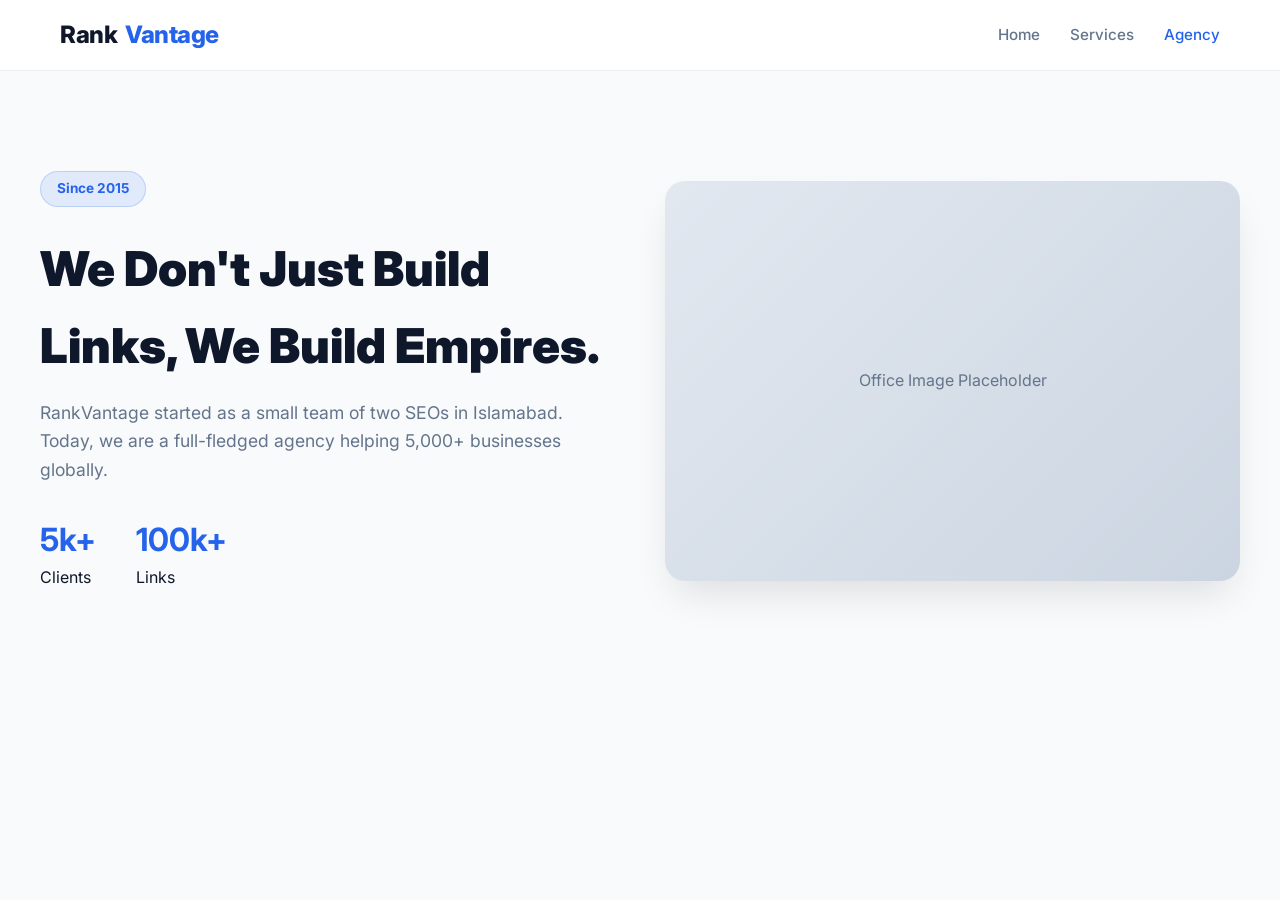
==== pages/about.html @ 9b6e5571 "Add files via upload" ====
<!DOCTYPE html>
<html lang="en" data-theme="light">
<head>
    <meta charset="UTF-8">
    <meta name="viewport" content="width=device-width, initial-scale=1.0">
    <title>About Us | RankVantage</title>
    <link rel="stylesheet" href="../css/style.css">
    <link rel="stylesheet" href="../css/responsive.css">
    <link rel="stylesheet" href="../css/pages.css">
    <link href="https://fonts.googleapis.com/css2?family=Inter:wght@400;600;900&display=swap" rel="stylesheet">
</head>
<body>
    <header class="site-header">
        <div class="container header-inner">
            <a href="../index.html" class="logo">Rank<span>Vantage</span></a>
            <nav class="desktop-nav">
                <a href="../index.html">Home</a>
                <a href="services.html">Services</a>
                <a href="about.html" style="color:var(--primary);">Agency</a>
            </nav>
        </div>
    </header>

    <main class="container section-padding">
        <div class="about-grid reveal-up">
            <div class="about-text">
                <span class="badge-pill">Since 2015</span>
                <h1 class="page-title">We Don't Just Build Links, We Build Empires.</h1>
                <p style="color:var(--text-muted); font-size:1.1rem;">RankVantage started as a small team of two SEOs in Islamabad. Today, we are a full-fledged agency helping 5,000+ businesses globally.</p>
                
                <div class="stats-row">
                    <div>
                        <h3 style="font-size:2rem; color:var(--primary);">5k+</h3>
                        <p>Clients</p>
                    </div>
                    <div>
                        <h3 style="font-size:2rem; color:var(--primary);">100k+</h3>
                        <p>Links</p>
                    </div>
                </div>
            </div>
            <div class="about-image-wrapper">
                <!-- Placeholder for office image -->
                <div class="about-img" style="height:400px; background:linear-gradient(135deg, #e2e8f0, #cbd5e1); display:flex; align-items:center; justify-content:center; color:#64748b;">
                    Office Image Placeholder
                </div>
            </div>
        </div>
    </main>

    <div class="mobile-dock">
        <a href="../index.html" class="dock-btn secondary-btn">Home</a>
        <a href="https://wa.me/923285796234" class="dock-btn primary-btn">Chat</a>
    </div>

    <script src="../js/main.js"></script>
</body>
</html>
---- css/style.css ----
/* =========================================
   1. CORE VARIABLES & THEME SETUP
   ========================================= */
:root {
    /* Brand Colors */
    --primary: #2563EB;      /* Royal Blue */
    --primary-gradient: linear-gradient(135deg, #2563EB 0%, #4F46E5 100%);
    --accent: #10B981;       /* Success Green */
    --danger: #EF4444;       /* Red for errors */
    
    /* Backgrounds */
    --bg-body: #F8FAFC;
    --surface: #FFFFFF;
    --surface-hover: #F1F5F9;
    --border-color: rgba(148, 163, 184, 0.2);
    
    /* Text */
    --text-main: #0F172A;
    --text-muted: #64748B;
    --text-light: #94A3B8;

    /* UI Effects */
    --glass: rgba(255, 255, 255, 0.9);
    --shadow-sm: 0 2px 4px rgba(0,0,0,0.02);
    --shadow-md: 0 12px 24px -6px rgba(0,0,0,0.08);
    --shadow-lg: 0 20px 40px -10px rgba(0,0,0,0.12);
    --radius: 16px;
    --dock-height: 80px; /* Space for mobile bottom nav */
    --container: 1200px;
}

/* Dark Mode Variables */
[data-theme="dark"] {
    --bg-body: #0B1120;
    --surface: #1E293B;
    --surface-hover: #334155;
    --border-color: rgba(255,255,255,0.1);
    --text-main: #F8FAFC;
    --text-muted: #CBD5E1;
    --text-light: #64748B;
    --glass: rgba(15, 23, 42, 0.85);
    --shadow-md: 0 12px 24px -6px rgba(0,0,0,0.5);
}

/* =========================================
   2. GLOBAL RESET & TYPOGRAPHY
   ========================================= */
* { margin: 0; padding: 0; box-sizing: border-box; }
html { scroll-behavior: smooth; font-size: 16px; }

body {
    font-family: 'Inter', sans-serif;
    background: var(--bg-body);
    color: var(--text-main);
    line-height: 1.6;
    overflow-x: hidden;
    padding-bottom: 0; /* JS will adjust for dock if needed */
    transition: background 0.3s ease, color 0.3s ease;
}

a { text-decoration: none; color: inherit; transition: 0.3s; }
ul { list-style: none; }
img, svg { display: inline-block; vertical-align: middle; }
button, input, select { font-family: inherit; outline: none; }

.container {
    max-width: var(--container);
    margin: 0 auto;
    padding: 0 20px;
    width: 100%;
}

/* =========================================
   3. PREMIUM BUTTONS & INPUTS
   ========================================= */
/* Solid Button (Gradient) */
.btn-solid, button[type="submit"] {
    display: inline-flex;
    align-items: center;
    justify-content: center;
    gap: 8px;
    padding: 12px 32px;
    background: var(--primary-gradient);
    color: #fff;
    border: none;
    border-radius: 50px;
    font-weight: 600;
    font-size: 1rem;
    cursor: pointer;
    box-shadow: 0 4px 12px rgba(37, 99, 235, 0.3);
    transition: all 0.3s cubic-bezier(0.4, 0, 0.2, 1);
}

.btn-solid:hover, button[type="submit"]:hover {
    transform: translateY(-2px);
    box-shadow: 0 8px 20px rgba(37, 99, 235, 0.4);
    filter: brightness(1.1);
}

/* Outline Button */
.btn-outline {
    display: inline-flex;
    align-items: center;
    justify-content: center;
    gap: 8px;
    padding: 12px 32px;
    background: transparent;
    color: var(--text-main);
    border: 2px solid var(--border-color);
    border-radius: 50px;
    font-weight: 600;
    cursor: pointer;
    transition: all 0.3s ease;
}

.btn-outline:hover {
    border-color: var(--primary);
    color: var(--primary);
    background: rgba(37,99,235,0.05);
}

/* Pulse Animation for Main CTA */
.pulse-anim { animation: pulseGlow 2s infinite; }
@keyframes pulseGlow {
    0% { box-shadow: 0 0 0 0 rgba(37, 99, 235, 0.4); }
    70% { box-shadow: 0 0 0 15px rgba(37, 99, 235, 0); }
    100% { box-shadow: 0 0 0 0 rgba(37, 99, 235, 0); }
}

/* =========================================
   4. HEADER & NAVIGATION
   ========================================= */
.top-banner {
    background: var(--text-main);
    color: var(--bg-body);
    text-align: center;
    padding: 8px;
    font-size: 0.85rem;
    font-weight: 600;
    z-index: 1001;
    position: relative;
}

.site-header {
    position: sticky; top: 0; z-index: 1000;
    background: var(--glass);
    backdrop-filter: blur(16px);
    -webkit-backdrop-filter: blur(16px);
    border-bottom: 1px solid var(--border-color);
    transition: all 0.3s ease;
}

.header-inner {
    display: flex; justify-content: space-between; align-items: center;
    height: 70px;
}

.logo {
    font-size: 1.5rem; font-weight: 800;
    display: flex; align-items: center; gap: 8px;
    color: var(--text-main); letter-spacing: -0.5px;
}
.logo span { color: var(--primary); }

.desktop-nav { display: flex; gap: 30px; }
.desktop-nav a {
    font-weight: 500; font-size: 0.95rem; color: var(--text-muted);
    position: relative; padding: 5px 0;
}
.desktop-nav a:hover { color: var(--primary); }
.desktop-nav a::after {
    content: ''; position: absolute; bottom: 0; left: 0;
    width: 0; height: 2px; background: var(--primary);
    transition: width 0.3s;
}
.desktop-nav a:hover::after { width: 100%; }

/* --- Fixed Dropdown UI --- */
.header-actions { display: flex; align-items: center; gap: 15px; }

.currency-selector { position: relative; }
.currency-selector select {
    appearance: none; /* Remove default arrow */
    -webkit-appearance: none;
    background: var(--surface);
    border: 1px solid var(--border-color);
    padding: 8px 30px 8px 12px;
    border-radius: 8px;
    color: var(--text-main);
    font-weight: 600;
    font-size: 0.85rem;
    cursor: pointer;
    transition: 0.3s;
}
.currency-selector::after {
    content: '';
    position: absolute;
    right: 10px; top: 50%;
    transform: translateY(-40%);
    border: 5px solid transparent;
    border-top-color: var(--text-muted);
    pointer-events: none;
}
.currency-selector select:hover { border-color: var(--primary); }

#theme-toggle {
    background: var(--surface);
    border: 1px solid var(--border-color);
    width: 36px; height: 36px;
    border-radius: 50%;
    display: flex; align-items: center; justify-content: center;
    cursor: pointer; color: var(--text-main);
    transition: 0.3s;
}
#theme-toggle:hover { background: var(--surface-hover); border-color: var(--text-muted); }
[data-theme="light"] .moon-icon { display: block; }
[data-theme="light"] .sun-icon { display: none; }
[data-theme="dark"] .moon-icon { display: none; }
[data-theme="dark"] .sun-icon { display: block; }

/* QR Code */
.desktop-qr-trigger {
    position: relative; cursor: pointer;
    font-weight: 600; color: var(--accent);
    padding: 8px 12px; border-radius: 8px;
    background: rgba(16, 185, 129, 0.1);
    font-size: 0.9rem;
}
.qr-popup {
    position: absolute; top: 50px; right: 0;
    background: var(--surface); padding: 12px;
    border-radius: 12px; box-shadow: var(--shadow-lg);
    opacity: 0; visibility: hidden;
    transform: translateY(10px); transition: 0.3s;
    width: 160px; text-align: center; border: 1px solid var(--border-color);
}
.desktop-qr-trigger:hover .qr-popup { opacity: 1; visibility: visible; transform: translateY(0); }

/* =========================================
   5. HERO & AURORA ANIMATION
   ========================================= */
.hero-section {
    position: relative; padding: 120px 0 80px;
    text-align: center; overflow: hidden;
}

.aurora-bg {
    position: absolute; top: -50%; left: -50%;
    width: 200%; height: 200%;
    background: radial-gradient(circle, rgba(37,99,235,0.1) 0%, rgba(16,185,129,0.05) 30%, transparent 60%);
    filter: blur(80px);
    animation: rotate 20s linear infinite;
    z-index: -1;
}
@keyframes rotate { from { transform: rotate(0deg); } to { transform: rotate(360deg); } }

.badge-pill {
    display: inline-block;
    padding: 6px 16px;
    background: rgba(37, 99, 235, 0.1);
    color: var(--primary);
    border-radius: 30px;
    font-size: 0.85rem; font-weight: 700;
    margin-bottom: 24px;
    border: 1px solid rgba(37,99,235,0.2);
}

.hero-title {
    font-size: clamp(2.5rem, 5vw, 4.5rem);
    font-weight: 900; line-height: 1.1; margin-bottom: 20px;
    letter-spacing: -1px;
}
.typing-text {
    background: linear-gradient(to right, var(--primary), var(--accent));
    -webkit-background-clip: text; -webkit-text-fill-color: transparent;
}

.hero-desc {
    max-width: 600px; margin: 0 auto 40px;
    font-size: 1.15rem; color: var(--text-muted);
}

/* Audit Form */
.audit-form {
    display: flex; gap: 8px;
    background: var(--surface);
    padding: 6px; border-radius: 50px;
    border: 1px solid var(--border-color);
    box-shadow: var(--shadow-md);
    max-width: 500px; margin: 0 auto;
    transition: 0.3s;
}
.audit-form:focus-within { border-color: var(--primary); box-shadow: 0 0 0 4px rgba(37,99,235,0.1); }
.audit-form input {
    flex: 1; border: none; background: transparent;
    padding: 0 20px; font-size: 1rem; color: var(--text-main);
}

/* Trust Proof Graph */
.trust-proof { display: flex; justify-content: center; margin-top: 50px; }
.proof-card {
    background: var(--surface);
    padding: 15px 25px; border-radius: 12px;
    border: 1px solid var(--border-color);
    box-shadow: var(--shadow-sm);
    display: flex; align-items: center; gap: 20px;
}
.proof-text strong { display: block; color: var(--accent); font-size: 1.1rem; }
.proof-text span { font-size: 0.85rem; color: var(--text-muted); }

/* =========================================
   6. SECTIONS (Marquee, Comparison)
   ========================================= */
.marquee-section {
    padding: 30px 0; background: var(--surface);
    border-top: 1px solid var(--border-color);
    border-bottom: 1px solid var(--border-color);
    overflow: hidden; white-space: nowrap;
}
.marquee-content { display: inline-flex; gap: 60px; animation: marquee 30s linear infinite; }
.marquee-content span {
    display: flex; align-items: center; gap: 10px;
    font-weight: 700; color: var(--text-light); font-size: 1.2rem;
}
@keyframes marquee { 0% { transform: translateX(0); } 100% { transform: translateX(-50%); } }

.section-padding { padding: 100px 0; }
.section-header { text-align: center; margin-bottom: 50px; }
.section-header h2 { font-size: 2.5rem; font-weight: 800; margin-bottom: 10px; }
.highlight { color: var(--primary); }

.comparison-table {
    background: var(--surface); border-radius: var(--radius);
    border: 1px solid var(--border-color);
    box-shadow: var(--shadow-md); overflow: hidden;
}
.table-header, .table-row {
    display: grid; grid-template-columns: 1.5fr 1fr 1fr;
    padding: 20px 30px; align-items: center;
}
.table-header { background: var(--text-main); color: var(--surface); font-weight: 700; }
.table-row { border-bottom: 1px solid var(--border-color); }
.table-row:last-child { border: none; }
.col-us { color: var(--accent); font-weight: 700; }
.col-them { color: var(--danger); text-decoration: line-through; opacity: 0.6; }

/* =========================================
   7. PRICING (Desktop Grid)
   ========================================= */
.pricing-bg { background: linear-gradient(180deg, var(--bg-body) 0%, rgba(37,99,235,0.03) 100%); }

.pricing-toggle-container {
    display: flex; align-items: center; justify-content: center; gap: 15px; margin-bottom: 40px;
}
.toggle-label { font-weight: 600; color: var(--text-main); }
.save-badge { background: #FECACA; color: #DC2626; padding: 2px 8px; border-radius: 8px; font-size: 0.75rem; margin-left: 5px; }

/* Switch UI */
.switch { position: relative; display: inline-block; width: 52px; height: 28px; }
.switch input { opacity: 0; width: 0; height: 0; }
.slider {
    position: absolute; cursor: pointer;
    top: 0; left: 0; right: 0; bottom: 0;
    background-color: #CBD5E1; transition: .4s; border-radius: 34px;
}
.slider:before {
    position: absolute; content: "";
    height: 22px; width: 22px; left: 3px; bottom: 3px;
    background-color: white; transition: .4s; border-radius: 50%;
    box-shadow: 0 2px 4px rgba(0,0,0,0.2);
}
input:checked + .slider { background-color: var(--primary); }
input:checked + .slider:before { transform: translateX(24px); }

/* Cards */
.pricing-grid {
    display: grid; grid-template-columns: repeat(3, 1fr); gap: 30px;
    padding: 20px 0; /* Space for shadow */
}

.price-card {
    background: var(--surface);
    border: 1px solid var(--border-color);
    border-radius: var(--radius);
    padding: 40px; text-align: center;
    position: relative;
    transition: transform 0.3s ease, box-shadow 0.3s ease;
    display: flex; flex-direction: column;
}
.price-card:hover { transform: translateY(-8px); box-shadow: var(--shadow-lg); border-color: var(--primary); }

.price-card.popular {
    border: 2px solid var(--primary);
    transform: scale(1.05);
    box-shadow: var(--shadow-md);
    z-index: 2;
}
.price-card.popular:hover { transform: scale(1.05) translateY(-8px); }

.ribbon {
    position: absolute; top: -12px; left: 50%; transform: translateX(-50%);
    background: var(--primary); color: white; padding: 4px 16px;
    border-radius: 20px; font-size: 0.8rem; font-weight: 700;
}

.price-wrapper { margin: 25px 0; color: var(--text-main); }
.currency { font-size: 1.5rem; vertical-align: top; font-weight: 600; }
.amount { font-size: 3.5rem; font-weight: 800; letter-spacing: -2px; }

.features-list { text-align: left; margin-bottom: 30px; flex-grow: 1; }
.features-list li { margin-bottom: 12px; color: var(--text-muted); display: flex; align-items: center; gap: 10px; }

/* =========================================
   8. FAQ (Animated)
   ========================================= */
.accordion { max-width: 800px; margin: 0 auto; }
.accordion-item {
    background: var(--surface); border: 1px solid var(--border-color);
    border-radius: 12px; margin-bottom: 12px; overflow: hidden;
}
.accordion-header {
    width: 100%; text-align: left; padding: 20px;
    background: transparent; border: none; cursor: pointer;
    font-weight: 600; font-size: 1.05rem; color: var(--text-main);
    display: flex; justify-content: space-between; align-items: center;
}
.accordion-body {
    max-height: 0; overflow: hidden;
    transition: max-height 0.3s ease-out;
    padding: 0 20px; color: var(--text-muted);
}
.accordion-item.active .accordion-body { max-height: 200px; padding-bottom: 20px; }
.arrow { transition: transform 0.3s; font-size: 1.2rem; }
.accordion-item.active .arrow { transform: rotate(45deg); }

/* =========================================
   9. ROI CALCULATOR
   ========================================= */
.roi-calc-box {
    background: var(--surface);
    border: 1px solid var(--border-color);
    border-radius: 24px;
    padding: 50px;
    max-width: 900px;
    margin: 0 auto;
    box-shadow: var(--shadow-md);
    position: relative;
    overflow: hidden;
    text-align: center;
    transition: transform 0.3s ease;
}

.roi-calc-box::before {
    content: '';
    position: absolute; top: 0; left: 0; width: 100%; height: 6px;
    background: var(--primary-gradient);
}

.roi-calc-box h2 { font-size: 2rem; margin-bottom: 10px; font-weight: 800; }
.roi-calc-box p { color: var(--text-muted); margin-bottom: 40px; }

.calc-inputs {
    display: grid; grid-template-columns: repeat(3, 1fr);
    gap: 25px; text-align: left; margin-bottom: 40px;
}
.calc-inputs label {
    display: block; font-size: 0.85rem; font-weight: 700;
    text-transform: uppercase; color: var(--text-muted);
    margin-bottom: 10px; letter-spacing: 0.5px;
}
.calc-inputs input {
    width: 100%; padding: 15px; border: 1px solid var(--border-color);
    background: var(--bg-body); border-radius: 12px;
    font-size: 1.1rem; font-weight: 600; color: var(--text-main);
    transition: all 0.3s ease;
}
.calc-inputs input:focus {
    border-color: var(--primary);
    box-shadow: 0 0 0 4px rgba(37, 99, 235, 0.1);
    background: var(--surface);
}

.calc-result {
    background: var(--bg-body); padding: 30px;
    border-radius: 16px; border: 1px dashed var(--border-color);
    display: inline-block; min-width: 300px;
}
.calc-result h3 { font-size: 0.9rem; color: var(--text-muted); margin-bottom: 5px; text-transform: uppercase; }
.calc-result span {
    display: block; font-size: 3.5rem; font-weight: 900;
    background: linear-gradient(135deg, #10B981 0%, #059669 100%);
    -webkit-background-clip: text; -webkit-text-fill-color: transparent;
    line-height: 1;
}

/* =========================================
   10. MEET THE TEAM
   ========================================= */
.team-scroller {
    display: flex; gap: 30px; overflow-x: auto;
    padding: 20px 10px 40px;
    scroll-snap-type: x mandatory;
    scrollbar-width: none;
}
.team-scroller::-webkit-scrollbar { display: none; }

.team-card {
    min-width: 260px; background: var(--surface);
    border: 1px solid var(--border-color); border-radius: 20px;
    padding: 40px 20px; text-align: center;
    scroll-snap-align: center; transition: all 0.3s cubic-bezier(0.4, 0, 0.2, 1);
    position: relative; overflow: hidden;
}
.team-card:hover {
    transform: translateY(-10px);
    box-shadow: var(--shadow-lg); border-color: var(--primary);
}

.team-img {
    width: 120px; height: 120px; margin: 0 auto 20px;
    border-radius: 50%; padding: 4px;
    background: linear-gradient(135deg, var(--border-color), var(--border-color));
    position: relative;
}
.team-card:hover .team-img { background: var(--primary-gradient); }

.team-img img, .team-img div {
    width: 100%; height: 100%; border-radius: 50%;
    object-fit: cover; background-color: #ddd;
    border: 4px solid var(--surface);
}
.team-card h4 { font-size: 1.25rem; font-weight: 700; margin-bottom: 5px; color: var(--text-main); }
.team-card span { font-size: 0.9rem; color: var(--primary); font-weight: 600; display: block; margin-bottom: 15px; }

/* =========================================
   11. PREMIUM FOOTER STYLES
   ========================================= */
.site-footer {
    background: #0B1120; color: #94A3B8;
    padding: 80px 0 100px; /* Space for dock */
    position: relative; font-size: 0.95rem;
}

.footer-border {
    position: absolute; top: 0; left: 0; width: 100%; height: 1px;
    background: linear-gradient(90deg, transparent, var(--primary), transparent);
}

.footer-grid {
    display: grid; grid-template-columns: 1.5fr 1fr 1fr 1.2fr;
    gap: 40px; margin-bottom: 60px;
}

.brand-col .footer-logo {
    font-size: 1.8rem; font-weight: 800; color: #fff;
    display: inline-block; margin-bottom: 15px;
}
.brand-col .footer-logo span { color: var(--primary); }
.footer-desc { line-height: 1.6; margin-bottom: 25px; opacity: 0.8; }

.social-links { display: flex; gap: 12px; }
.social-links a {
    width: 40px; height: 40px; background: rgba(255,255,255,0.05);
    border-radius: 50%; display: flex; align-items: center; justify-content: center;
    color: #fff; transition: all 0.3s cubic-bezier(0.175, 0.885, 0.32, 1.275);
    border: 1px solid rgba(255,255,255,0.05);
}
.social-links a:hover {
    background: var(--primary); transform: translateY(-5px);
    box-shadow: 0 5px 15px rgba(37,99,235,0.4);
}
.social-links svg { width: 18px; height: 18px; }

.links-col h5, .newsletter-col h5 {
    color: #fff; font-size: 1.1rem; margin-bottom: 20px; font-weight: 700;
}
.links-col ul li { margin-bottom: 12px; }
.links-col ul li a { position: relative; transition: 0.3s; display: inline-block; }
.links-col ul li a:hover { color: #fff; transform: translateX(5px); text-shadow: 0 0 10px rgba(255,255,255,0.2); }

.newsletter-col p { margin-bottom: 15px; font-size: 0.9rem; }
.footer-form {
    display: flex; background: rgba(255,255,255,0.05);
    padding: 5px; border-radius: 50px;
    border: 1px solid rgba(255,255,255,0.1); margin-bottom: 25px;
}
.footer-form input {
    flex: 1; background: transparent; border: none;
    padding: 10px 15px; color: #fff; font-size: 0.9rem;
}
.footer-form button {
    background: var(--primary); border: none;
    width: 40px; height: 40px; border-radius: 50%;
    color: #fff; cursor: pointer; display: flex; align-items: center; justify-content: center;
    transition: 0.3s;
}
.footer-form button:hover { transform: scale(1.05); background: #fff; color: var(--primary); }

.payment-methods p { font-size: 0.8rem; margin-bottom: 8px; font-weight: 600; opacity: 0.7; }
.pay-icons { display: flex; gap: 15px; align-items: center; }
.pay-icon { opacity: 0.6; transition: 0.3s; height: 24px; width: auto; }
.pay-icon:hover { opacity: 1; filter: drop-shadow(0 0 5px rgba(255,255,255,0.5)); }

.footer-bottom {
    border-top: 1px solid rgba(255,255,255,0.05);
    padding-top: 30px; display: flex; justify-content: space-between; align-items: center;
    font-size: 0.85rem;
}

.dev-credit {
    background: rgba(255,255,255,0.03); padding: 6px 12px;
    border-radius: 20px; border: 1px solid rgba(255,255,255,0.05);
}
.dev-credit a { color: var(--accent); font-weight: 700; }
.dev-credit .heart { display: inline-block; animation: heartBeat 1.5s infinite; }
@keyframes heartBeat { 0%, 100% { transform: scale(1); } 50% { transform: scale(1.3); } }

/* =========================================
   12. MOBILE DOCK, SCROLL, SKELETON, TOAST
   ========================================= */
/* Scroll Progress */
.scroll-progress-container {
    position: fixed; top: 0; left: 0; width: 100%; height: 3px;
    background: transparent; z-index: 99999;
}
.scroll-progress-bar {
    height: 100%; background: var(--accent); width: 0%;
    box-shadow: 0 0 10px var(--accent);
}

/* Skeleton Loader */
#skeleton-overlay {
    position: fixed; inset: 0; background: var(--bg-body);
    z-index: 999999; padding: 100px 5%; transition: opacity 0.5s;
}
.loading #skeleton-overlay { opacity: 1; visibility: visible; }
body:not(.loading) #skeleton-overlay { opacity: 0; visibility: hidden; pointer-events: none; }
.sk-card { height: 200px; background: rgba(0,0,0,0.05); border-radius: 12px; animation: shimmer 1.5s infinite; margin-bottom: 20px; }
@keyframes shimmer { 0% { opacity: 0.5; } 50% { opacity: 1; } 100% { opacity: 0.5; } }

/* Mobile Dock */
.mobile-dock {
    position: fixed; bottom: 20px; left: 50%; transform: translateX(-50%);
    width: 90%; max-width: 400px; height: 70px;
    background: rgba(255, 255, 255, 0.9);
    backdrop-filter: blur(20px); -webkit-backdrop-filter: blur(20px);
    border: 1px solid rgba(255,255,255,0.5);
    border-radius: 40px;
    display: flex; justify-content: space-between; padding: 8px;
    box-shadow: 0 10px 30px rgba(0,0,0,0.2);
    z-index: 9999;
    display: none; /* Hidden on desktop */
}
[data-theme="dark"] .mobile-dock { background: rgba(30, 41, 59, 0.9); border-color: rgba(255,255,255,0.1); }

.dock-btn {
    flex: 1; display: flex; align-items: center; justify-content: center; gap: 8px;
    border-radius: 30px; font-weight: 600; font-size: 0.9rem; transition: 0.2s;
}
.dock-btn:active { transform: scale(0.95); }
.secondary-btn { color: var(--text-main); }
.primary-btn { background: #25D366; color: #fff; box-shadow: 0 4px 15px rgba(37, 211, 102, 0.3); }

/* Toast Coupon */
.toast-coupon {
    position: fixed; bottom: 30px; left: 30px;
    background: var(--text-main); color: var(--surface);
    padding: 12px 20px; border-radius: 50px;
    display: flex; align-items: center; gap: 15px;
    box-shadow: 0 15px 40px rgba(0,0,0,0.25);
    z-index: 10000; border: 1px solid rgba(255,255,255,0.1);
    animation: slideUpToast 0.6s cubic-bezier(0.175, 0.885, 0.32, 1.275);
    max-width: 400px;
}
@keyframes slideUpToast {
    from { transform: translateY(100px) scale(0.9); opacity: 0; }
    to { transform: translateY(0) scale(1); opacity: 1; }
}
.toast-content { display: flex; align-items: center; gap: 12px; font-size: 0.95rem; }
.toast-content p strong { color: #FCD34D; }
.code-box {
    background: rgba(255,255,255,0.15); color: #fff;
    padding: 6px 14px; border-radius: 8px; font-weight: 700;
    font-family: monospace; cursor: pointer;
    border: 1px dashed rgba(255,255,255,0.4);
    transition: 0.2s; white-space: nowrap;
}
.code-box:active { transform: scale(0.95); background: rgba(255,255,255,0.25); }
.close-toast {
    font-size: 1.5rem; line-height: 0.5; cursor: pointer;
    opacity: 0.6; transition: 0.2s;
}
.close-toast:hover { opacity: 1; color: var(--danger); }
---- css/responsive.css ----
/* =========================================
   RESPONSIVE LAYOUT & MOBILE FIXES (Final)
   ========================================= */

/* --- 1. DESKTOP OVERRIDES (Ensure no conflicts) --- */
@media screen and (min-width: 1025px) {
    .mobile-dock { display: none !important; } /* Hide dock on PC */
}

/* --- 2. TABLET & SMALL LAPTOP (Max-width: 1024px) --- */
@media screen and (max-width: 1024px) {
    :root { --container: 95%; } /* Add some breathing room */
    
    .hero-title { font-size: 3rem; }
    
    /* Pricing: 2 Columns on Tablet */
    .pricing-grid {
        grid-template-columns: repeat(2, 1fr);
        gap: 20px;
        display: grid; /* Reset grid for tablet */
        overflow-x: visible;
        margin: 0;
        width: 100%;
        padding: 0;
    }
    .price-card.popular { transform: none; border-width: 1px; }
    
    /* Comparison Table: Horizontal Scroll */
    .comparison-table { display: block; overflow-x: auto; white-space: nowrap; }
    .table-header, .table-row { min-width: 600px; grid-template-columns: 200px 1fr 1fr; }
    
    /* Footer: 2 Columns on Tablet */
    .footer-grid {
        grid-template-columns: 1fr 1fr;
        gap: 30px;
    }
}

/* --- 3. MOBILE DEVICES (Max-width: 768px) --- */
@media screen and (max-width: 768px) {
    
    /* --- Typography & Layout --- */
    html { font-size: 15px; }
    .container { padding: 0 15px; }
    
    .hero-title { font-size: 2.2rem; padding: 0 5px; line-height: 1.2; }
    .hero-desc { font-size: 1rem; padding: 0 10px; }
    
    /* --- Header --- */
    .desktop-nav { display: none; } /* Hide Desktop Menu */
    .desktop-qr-trigger { display: none; } /* Hide QR */
    .header-inner { padding: 0 15px; height: 60px; justify-content: space-between; }
    .logo { font-size: 1.3rem; }
    
    /* --- Hero Section --- */
    .hero-section { padding-top: 40px; min-height: auto; }
    
    .trust-proof { flex-direction: column; width: 100%; }
    .proof-card { flex-direction: column; text-align: center; width: 100%; }

    /* --- Audit Form (Stacked) --- */
    .audit-form {
        flex-direction: column;
        background: transparent; border: none; box-shadow: none;
        padding: 0;
        width: 100%;
    }
    .audit-form input {
        background: var(--surface);
        border: 1px solid var(--border-color);
        height: 50px; border-radius: 50px; margin-bottom: 10px;
        box-shadow: var(--shadow-sm);
        text-align: center;
        width: 100%;
    }
    .audit-form button { width: 100%; height: 50px; }

    /* --- Pricing Carousel (Horizontal Scroll) --- */
    /* Mobile par grid ko flex banaya taaki swipe ho sake */
    .pricing-grid {
        display: flex;
        grid-template-columns: none; /* Remove grid */
        overflow-x: auto;
        scroll-snap-type: x mandatory;
        gap: 15px;
        padding: 20px 5% 40px; /* Padding for shadow/bounce */
        margin: 0 -15px; /* Bleed to edge */
        width: calc(100% + 30px);
        align-items: flex-start;
    }
    
    .pricing-grid::-webkit-scrollbar { display: none; }
    
    .price-card {
        min-width: 85%; /* Card screen ka 85% lega */
        scroll-snap-align: center;
        margin: 0;
        transform: scale(0.95);
        transition: transform 0.3s;
    }
    
    .price-card.popular {
        transform: scale(1);
        border: 2px solid var(--primary);
        box-shadow: 0 10px 25px rgba(37,99,235,0.15);
    }

    /* --- ROI Calculator --- */
    .roi-calc-box { padding: 30px 20px; }
    .calc-inputs {
        grid-template-columns: 1fr;
        gap: 15px;
    }
    .calc-result span { font-size: 2.5rem; word-wrap: break-word; }

    /* --- Meet The Team --- */
    .team-scroller {
        padding-bottom: 30px;
    }
    .team-card {
        min-width: 80%;
        margin-right: 0;
    }

    /* --- Footer --- */
    .site-footer { 
        padding-top: 60px; 
        padding-bottom: 110px; /* Extra space for Bottom Dock */
        text-align: center; 
    }
    
    .footer-grid {
        grid-template-columns: 1fr; /* Stack columns */
        gap: 40px;
        text-align: center; /* Center text */
    }
    
    .social-links { justify-content: center; }
    .footer-form { max-width: 100%; }
    .hide-mobile { display: none; }
    
    .footer-bottom {
        flex-direction: column;
        gap: 15px;
    }

    /* --- Mobile Navigation Dock (Important) --- */
    .mobile-dock { 
        display: flex; /* Force show */
        bottom: 20px; 
        z-index: 99999;
    }

    /* --- Toast Coupon --- */
    .toast-coupon {
        left: 50%;
        transform: translateX(-50%);
        bottom: 100px; /* Dock ke upar */
        width: 90%;
        justify-content: space-between;
        padding: 15px;
        border-radius: 16px;
        flex-direction: row; /* Ensure side by side */
    }
    
    /* Animation Override for Mobile Centering */
    @keyframes slideUpToast {
        from { transform: translate(-50%, 100px); opacity: 0; }
        to { transform: translate(-50%, 0); opacity: 1; }
    }
}

/* --- EXTRA SMALL DEVICES (Max-width: 380px) --- */
@media screen and (max-width: 380px) {
    .hero-title { font-size: 1.8rem; }
    .price-card { min-width: 90%; }
    .dock-btn { font-size: 0.8rem; padding: 10px; }
}
/* =========================================
   MOBILE AUDIT FORM HEIGHT FIX (Final)
   ========================================= */

@media screen and (max-width: 768px) {
    
    /* 1. Reset Container Styles */
    .audit-form {
        display: flex !important;
        flex-direction: column !important; /* Ek ke neeche ek */
        background: transparent !important; /* Desktop wala white bg hatao */
        border: none !important; /* Desktop wala border hatao */
        box-shadow: none !important;
        padding: 0 20px !important; /* Side padding */
        width: 100% !important;
        max-width: 100% !important;
        gap: 15px !important; /* Input aur Button ke beech gap */
        margin: 20px auto !important;
    }

    /* 2. Fix Input Box Height & Look */
    .audit-form input {
        width: 100% !important;
        height: 60px !important; /* Height Badha di (Pehle kam thi) */
        border-radius: 12px !important; /* Thoda boxy look, zyada round nahi */
        background: var(--surface) !important;
        border: 1px solid var(--border-color) !important;
        text-align: center !important; /* Text center */
        font-size: 16px !important; /* Font readable */
        box-shadow: 0 5px 15px rgba(0,0,0,0.05) !important;
        margin: 0 !important;
        flex: none !important; /* Width fix */
    }

    /* 3. Fix Button Height & Look */
    .audit-form button {
        width: 100% !important;
        height: 60px !important; /* Input jitni height */
        border-radius: 12px !important; /* Input jaisa shape */
        display: flex !important;
        align-items: center;
        justify-content: center;
        font-size: 1.1rem !important;
        margin: 0 !important;
        box-shadow: 0 4px 15px rgba(37, 99, 235, 0.3) !important;
    }
}
---- css/pages.css ----
/* =========================================
   PAGE SPECIFIC STYLES (Inner Pages)
   ========================================= */

/* --- Page Headers --- */
.page-header {
    text-align: center;
    padding: 120px 0 60px;
    background: linear-gradient(180deg, rgba(37,99,235,0.05) 0%, transparent 100%);
}
.page-title { font-size: 3rem; font-weight: 900; margin-bottom: 15px; }
.page-subtitle { color: var(--text-muted); font-size: 1.2rem; max-width: 600px; margin: 0 auto; }

/* --- Services Page --- */
.service-detail-grid {
    display: grid; grid-template-columns: repeat(auto-fit, minmax(300px, 1fr));
    gap: 30px; margin-top: 50px;
}
.service-box {
    background: var(--surface); padding: 30px; border-radius: var(--radius);
    border: 1px solid var(--border-color); transition: 0.3s;
}
.service-box:hover { transform: translateY(-5px); border-color: var(--primary); }
.service-icon { 
    width: 60px; height: 60px; background: rgba(37,99,235,0.1); 
    color: var(--primary); border-radius: 12px; display: flex; 
    align-items: center; justify-content: center; font-size: 1.5rem; margin-bottom: 20px; 
}

/* --- About Page --- */
.about-grid { display: grid; grid-template-columns: 1fr 1fr; gap: 50px; align-items: center; }
.about-img { width: 100%; border-radius: 20px; box-shadow: var(--shadow-lg); }
.stats-row { display: flex; gap: 40px; margin-top: 30px; }

/* --- Contact Page --- */
.contact-wrapper {
    display: grid; grid-template-columns: 1fr 1.5fr; gap: 40px;
    background: var(--surface); padding: 40px; border-radius: 20px;
    box-shadow: var(--shadow-md); border: 1px solid var(--border-color);
}
.contact-info-item { display: flex; gap: 15px; margin-bottom: 25px; align-items: flex-start; }
.contact-form-group { margin-bottom: 20px; }
.contact-form-group label { display: block; margin-bottom: 8px; font-weight: 600; font-size: 0.9rem; }
.contact-form-group input, .contact-form-group textarea, .contact-form-group select {
    width: 100%; padding: 12px; border-radius: 8px; border: 1px solid var(--border-color);
    background: var(--bg-body); color: var(--text-main);
}
.contact-form-group textarea { height: 120px; resize: none; }

/* --- Blog Page --- */
.blog-grid { display: grid; grid-template-columns: repeat(auto-fit, minmax(320px, 1fr)); gap: 30px; }
.blog-card {
    background: var(--surface); border-radius: var(--radius); overflow: hidden;
    border: 1px solid var(--border-color); transition: 0.3s;
}
.blog-card:hover { transform: translateY(-5px); box-shadow: var(--shadow-md); }
.blog-thumb { height: 200px; background-color: #cbd5e1; position: relative; }
.blog-tag {
    position: absolute; top: 15px; right: 15px; background: var(--primary);
    color: white; padding: 4px 12px; border-radius: 20px; font-size: 0.8rem; font-weight: 600;
}
.blog-content { padding: 25px; }
.blog-date { font-size: 0.85rem; color: var(--text-muted); margin-bottom: 10px; display: block; }
.blog-title { font-size: 1.25rem; font-weight: 700; margin-bottom: 10px; line-height: 1.4; }

/* --- Case Studies --- */
.case-study-card {
    display: grid; grid-template-columns: 1fr 1fr; gap: 0;
    background: var(--surface); border-radius: 20px; overflow: hidden;
    margin-bottom: 50px; border: 1px solid var(--border-color);
}
.case-img { background-color: #e2e8f0; min-height: 300px; display: flex; align-items: center; justify-content: center; }
.case-content { padding: 40px; display: flex; flex-direction: column; justify-content: center; }
.metric-grid { display: grid; grid-template-columns: 1fr 1fr; gap: 20px; margin: 20px 0; }
.metric-item strong { display: block; font-size: 1.5rem; color: var(--accent); }

/* --- Partners --- */
.partner-hero { text-align: center; padding: 80px 0; background: var(--surface); border-radius: 20px; margin-bottom: 50px; }
.step-grid { display: grid; grid-template-columns: repeat(3, 1fr); gap: 30px; text-align: center; margin-top: 50px; }
.step-circle { 
    width: 50px; height: 50px; background: var(--primary); color: white;
    border-radius: 50%; display: flex; align-items: center; justify-content: center;
    margin: 0 auto 20px; font-weight: 800; font-size: 1.2rem;
}

/* --- Responsive Adjustments --- */
@media (max-width: 768px) {
    .about-grid, .contact-wrapper, .case-study-card, .step-grid { grid-template-columns: 1fr; }
    .page-title { font-size: 2rem; }
    .contact-wrapper { padding: 20px; }
    .case-img { height: 200px; }
}
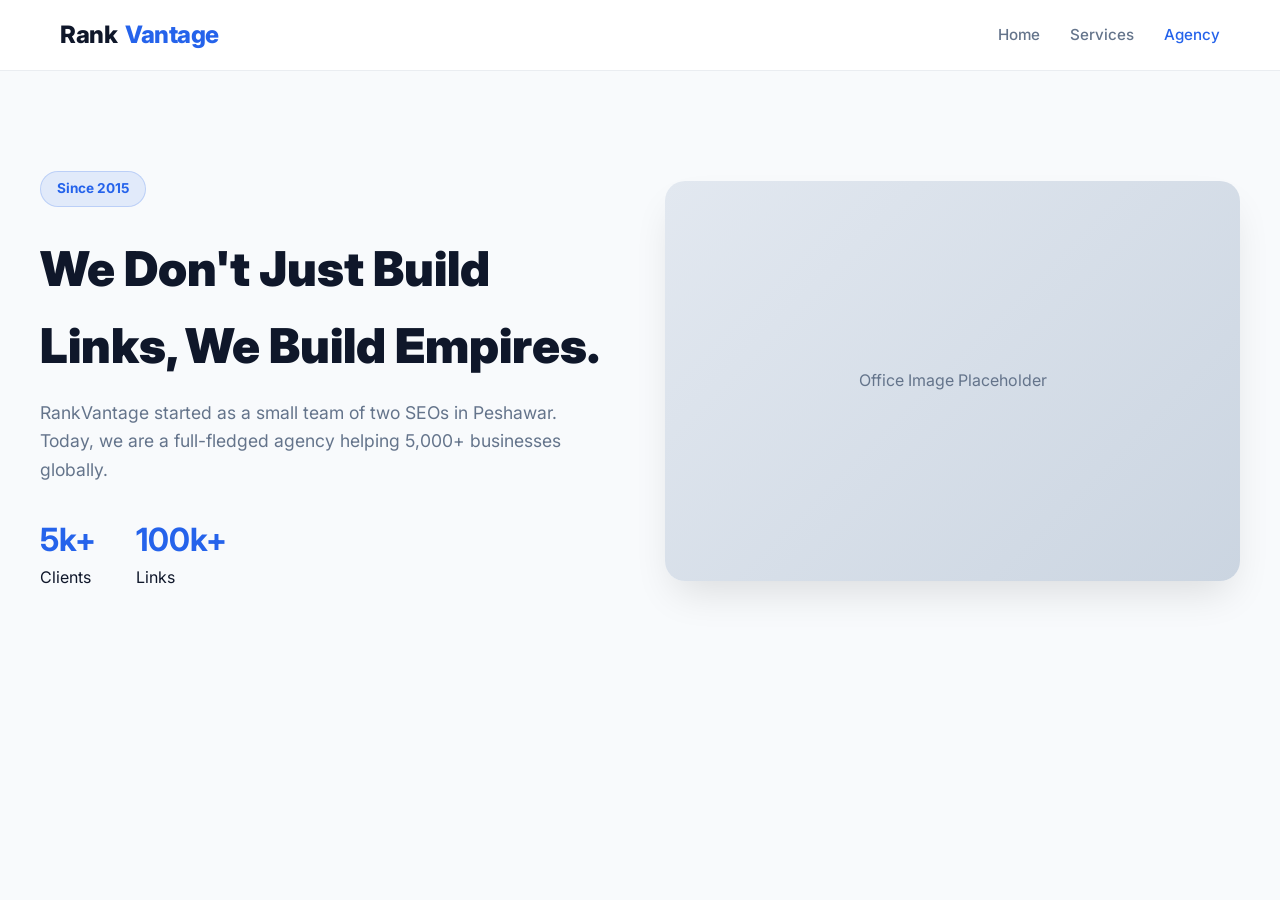
==== commit 5b5b9da5: "Update about.html" ====
--- a/pages/about.html
+++ b/pages/about.html
@@ -26,7 +26,7 @@
             <div class="about-text">
                 <span class="badge-pill">Since 2015</span>
                 <h1 class="page-title">We Don't Just Build Links, We Build Empires.</h1>
-                <p style="color:var(--text-muted); font-size:1.1rem;">RankVantage started as a small team of two SEOs in Islamabad. Today, we are a full-fledged agency helping 5,000+ businesses globally.</p>
+                <p style="color:var(--text-muted); font-size:1.1rem;">RankVantage started as a small team of two SEOs in Peshawar. Today, we are a full-fledged agency helping 5,000+ businesses globally.</p>
                 
                 <div class="stats-row">
                     <div>
@@ -55,4 +55,5 @@
 
     <script src="../js/main.js"></script>
 </body>
-</html>+
+</html>
